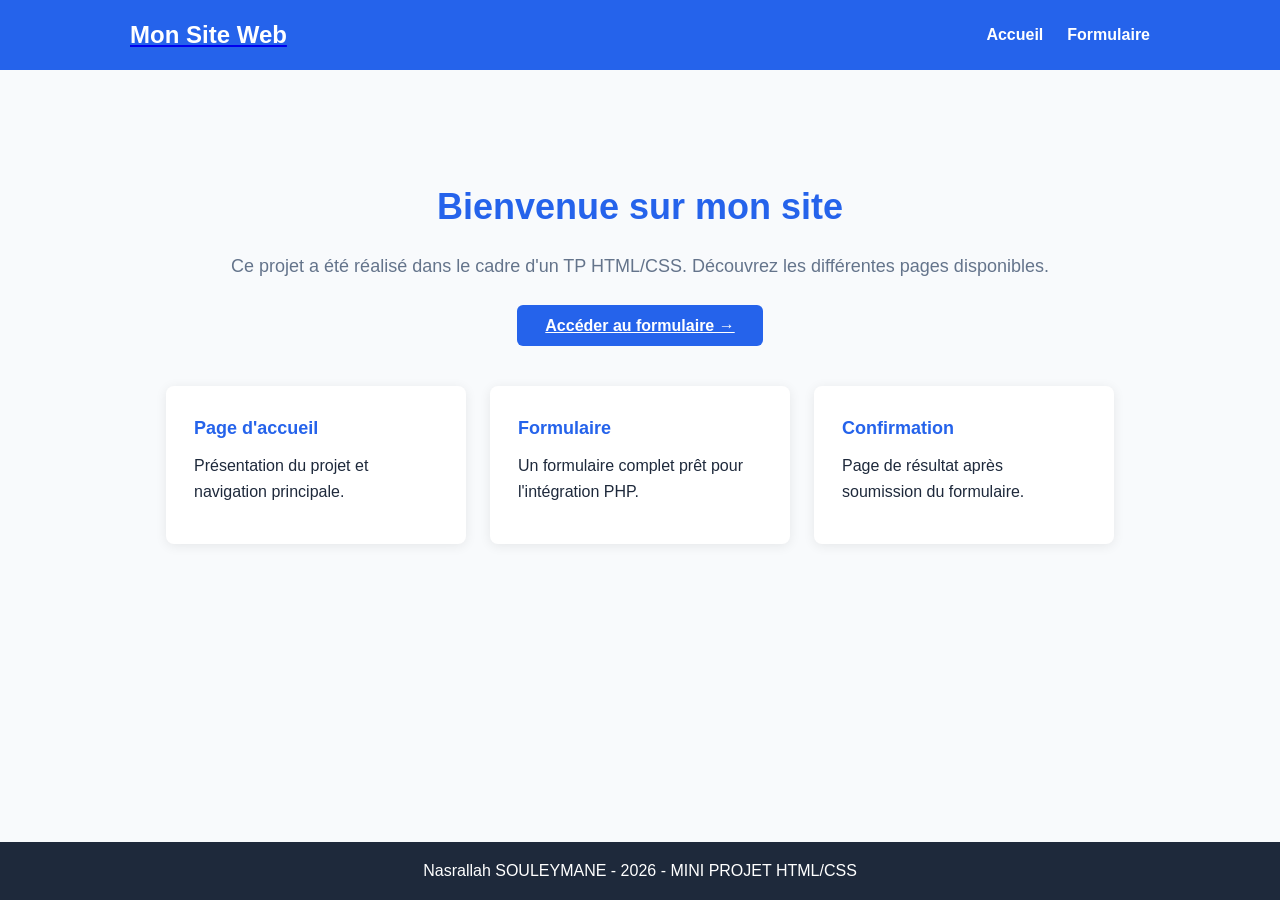
==== index.html @ 07f315dc "Premiere Page HTML/CSS" ====
<!DOCTYPE html>
<html lang="fr">

    <head>
        <meta charset="utf-8">
        <title>Mini Projet HTML/CSS</title>
        <link rel="stylesheet" href="assets/css/style.css">
    </head>

    <body>
        
        <header>
            <div class="container">
                <a href="index.html"><h1>Mon Site Web</h1></a>
                <nav>
                    <ul>
                        <li><a href="index.html">Accueil</a></li>
                        <li><a href="pages/formulaire.html">Formulaire</a></li>
                    </ul>
                </nav>
            </div>
        </header>

        <main>
            <div class="container">
                <section class="hero">
                    <h2>Bienvenue sur mon site</h2>
                    <p>Ce projet a été réalisé dans le cadre d'un TP HTML/CSS. Découvrez les différentes pages disponibles.</p>
                    <a href="pages/formulaire.html" class="btn">Accéder au formulaire →</a>
                </section>

                <section class="cards">
                    <div class="card">
                        <h3>Page d'accueil</h3>
                        <p>Présentation du projet et navigation principale.</p>
                    </div>
                    <div class="card">
                        <h3>Formulaire</h3>
                        <p>Un formulaire complet prêt pour l'intégration PHP.</p>
                    </div>
                    <div class="card">
                        <h3>Confirmation</h3>
                        <p>Page de résultat après soumission du formulaire.</p>
                    </div>
                </section>
            </div>
        </main>

        <footer>
            <div class="container">
                <p> Nasrallah SOULEYMANE - 2026 - MINI PROJET HTML/CSS</p>
            </div>
        </footer>

    
    </body>

</html>
---- assets/css/style.css ----
/* ===== RESET & BASE ===== */
* {
  margin: 0;
  padding: 0;
  box-sizing: border-box;
}

body {
  font-family: 'Segoe UI', Arial, sans-serif;
  font-size: 16px;
  color: #1e293b;
  background-color: #f8fafc;
  line-height: 1.6;
  min-height: 100vh;
  display: flex;
  flex-direction: column;
  align-items: stretch;
}


/* ===== CONTAINER ===== */
.container {
  width: 100%;
  max-width: 1100px;
  margin: 0 auto;
  padding: 0 40px;
}

/* ===== HEADER ===== */
header {
  background-color: #2563eb;
  padding: 16px 0;
}

header .container {
  display: flex;
  justify-content: space-between;
  align-items: center;
  width: 100%;
}

header h1 {
  color: #ffffff;
  font-size: 24px;
  text-decoration: none;
}

header h1 a {
  color: #ffffff;
  text-decoration: none;
}

/* ===== NAVIGATION ===== */
nav ul {
  list-style: none;
  display: flex;
  gap: 24px;
}

nav ul li a {
  color: #ffffff;
  text-decoration: none;
  font-weight: 600;
  transition: opacity 0.2s;
}

nav ul li a:hover {
  opacity: 0.7;
}

/* ===== MAIN ===== */
main {
  padding: 48px 0;
  flex: 1;
}

main h2 {
  font-size: 28px;
  margin-bottom: 16px;
  color: #2563eb;
  text-align: center;
}

main p {
  margin-bottom: 12px;
}

main ul {
  margin-left: 24px;
  margin-top: 8px;
}

main .container {
  display: block;
}

.main-center {
  display: flex;
  align-items: center;
  justify-content: center;
}

/* ===== FOOTER ===== */
footer {
  background-color: #1e293b;
  color: #ffffff;
  text-align: center;
  padding: 16px 0;
  margin-top: 48px;
}


/* ===== FORMULAIRE ===== */
form {
  background-color: #ffffff;
  padding: 32px;
  border-radius: 8px;
  box-shadow: 0 2px 12px rgba(0, 0, 0, 0.08);
  width: 100%;
  max-width: 100%;
}

.form-group {
  display: flex;
  flex-direction: column;
  gap: 6px;
  margin-bottom: 20px;
}

.form-group label {
  font-weight: 600;
  color: #1e293b;
}

.form-group input,
.form-group select,
.form-group textarea {
  padding: 10px 14px;
  border: 1px solid #cbd5e1;
  border-radius: 6px;
  font-size: 15px;
  color: #1e293b;
  background-color: #f8fafc;
  outline: none;
  transition: border-color 0.2s;
}

.form-group input:focus,
.form-group select:focus,
.form-group textarea:focus {
  border-color: #2563eb;
  background-color: #ffffff;
}


/* ===== BOUTON ===== */
.btn {
  background-color: #2563eb;
  color: #ffffff;
  padding: 12px 28px;
  border: none;
  border-radius: 6px;
  font-size: 16px;
  font-weight: 600;
  cursor: pointer;
  transition: background-color 0.2s;
}

.btn:hover {
  background-color: #1d4ed8;
}

/* ===== HERO ===== */
.hero {
  text-align: center;
  padding: 60px 0 48px;
}

.hero h2 {
  font-size: 36px;
  margin-bottom: 16px;
}

.hero p {
  font-size: 18px;
  color: #64748b;
  margin-bottom: 32px;
}

/* ===== CARDS ===== */
.cards {
  display: flex;
  gap: 24px;
  justify-content: center;
  flex-wrap: wrap;
}

.card {
  background-color: #ffffff;
  border-radius: 8px;
  padding: 28px;
  flex: 1;
  min-width: 200px;
  max-width: 300px;
  box-shadow: 0 2px 12px rgba(0, 0, 0, 0.08);
}

.card h3 {
  color: #2563eb;
  margin-bottom: 10px;
  font-size: 18px;
}

/* ===== CONFIRMATION ===== */
.confirmation-box {
  background-color: #ffffff;
  border-radius: 8px;
  box-shadow: 0 2px 12px rgba(0, 0, 0, 0.08);
  padding: 60px 40px;
  text-align: center;
  max-width: 600px;
  margin: 0 auto;
}

.confirmation-icon {
  background-color: #2563eb;
  color: #ffffff;
  font-size: 40px;
  width: 80px;
  height: 80px;
  border-radius: 50%;
  display: flex;
  align-items: center;
  justify-content: center;
  margin: 0 auto 24px;
  box-shadow: 0 4px 20px rgba(37, 99, 235, 0.4);
}

.confirmation-box h2 {
  font-size: 28px;
  margin-bottom: 16px;
  color: #1e293b;
}

.confirmation-box p {
  color: #64748b;
  margin-bottom: 32px;
  font-size: 16px;
}
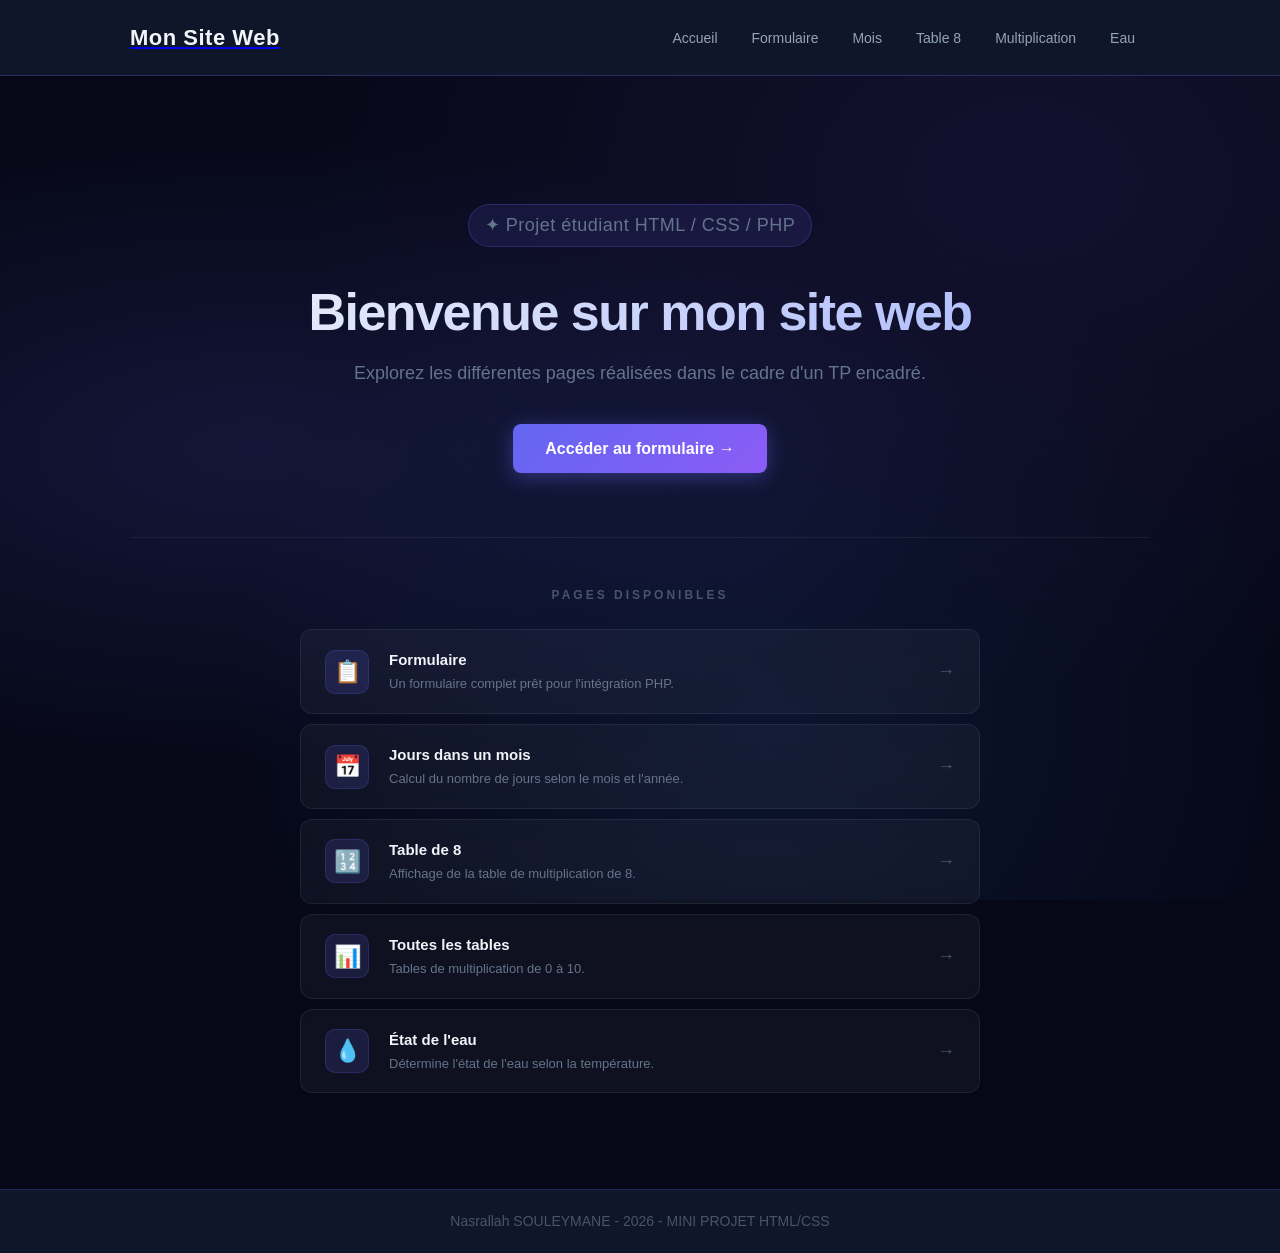
==== commit c37e184c: "Mini Projet HTML/CSS/PHP" ====
--- a/index.html
+++ b/index.html
@@ -1,58 +1,102 @@
 <!DOCTYPE html>
 <html lang="fr">
+<head>
+  <meta charset="utf-8">
+  <title>Mini Projet HTML/CSS</title>
+  <link rel="stylesheet" href="assets/css/style.css">
+</head>
+<body>
 
-    <head>
-        <meta charset="utf-8">
-        <title>Mini Projet HTML/CSS</title>
-        <link rel="stylesheet" href="assets/css/style.css">
-    </head>
+  <header>
+    <div class="container">
+      <a href="index.html"><h1>Mon Site Web</h1></a>
+      <nav>
+        <ul>
+          <li><a href="index.html">Accueil</a></li>
+          <li><a href="pages/formulaire.html">Formulaire</a></li>
+          <li><a href="pages/mois.php">Mois</a></li>
+          <li><a href="pages/table_multi.php">Table 8</a></li>
+          <li><a href="pages/multiplication_table.php">Multiplication</a></li>
+          <li><a href="pages/etat_eau.php">Eau</a></li>
+        </ul>
+      </nav>
+    </div>
+  </header>
 
-    <body>
-        
-        <header>
-            <div class="container">
-                <a href="index.html"><h1>Mon Site Web</h1></a>
-                <nav>
-                    <ul>
-                        <li><a href="index.html">Accueil</a></li>
-                        <li><a href="pages/formulaire.html">Formulaire</a></li>
-                    </ul>
-                </nav>
-            </div>
-        </header>
+  <main>
+    <div class="container">
 
-        <main>
-            <div class="container">
-                <section class="hero">
-                    <h2>Bienvenue sur mon site</h2>
-                    <p>Ce projet a été réalisé dans le cadre d'un TP HTML/CSS. Découvrez les différentes pages disponibles.</p>
-                    <a href="pages/formulaire.html" class="btn">Accéder au formulaire →</a>
-                </section>
+      <section class="hero">
+        <p class="hero-tag">✦ Projet étudiant HTML / CSS / PHP</p>
+        <h2>Bienvenue sur mon site web</h2>
+        <p>Explorez les différentes pages réalisées dans le cadre d'un TP encadré.</p>
+        <a href="pages/formulaire.html" class="btn">Accéder au formulaire →</a>
+      </section>
 
-                <section class="cards">
-                    <div class="card">
-                        <h3>Page d'accueil</h3>
-                        <p>Présentation du projet et navigation principale.</p>
-                    </div>
-                    <div class="card">
-                        <h3>Formulaire</h3>
-                        <p>Un formulaire complet prêt pour l'intégration PHP.</p>
-                    </div>
-                    <div class="card">
-                        <h3>Confirmation</h3>
-                        <p>Page de résultat après soumission du formulaire.</p>
-                    </div>
-                </section>
-            </div>
-        </main>
+      <section class="pages-list">
+        <h3>Pages disponibles</h3>
+        <ul>
+          <li>
+            <a href="pages/formulaire.html">
+              <span class="page-icon">📋</span>
+              <div>
+                <strong>Formulaire</strong>
+                <p>Un formulaire complet prêt pour l'intégration PHP.</p>
+              </div>
+              <span class="page-arrow">→</span>
+            </a>
+          </li>
+          <li>
+            <a href="pages/mois.php">
+              <span class="page-icon">📅</span>
+              <div>
+                <strong>Jours dans un mois</strong>
+                <p>Calcul du nombre de jours selon le mois et l'année.</p>
+              </div>
+              <span class="page-arrow">→</span>
+            </a>
+          </li>
+          <li>
+            <a href="pages/table_multi.php">
+              <span class="page-icon">🔢</span>
+              <div>
+                <strong>Table de 8</strong>
+                <p>Affichage de la table de multiplication de 8.</p>
+              </div>
+              <span class="page-arrow">→</span>
+            </a>
+          </li>
+          <li>
+            <a href="pages/multiplication_table.php">
+              <span class="page-icon">📊</span>
+              <div>
+                <strong>Toutes les tables</strong>
+                <p>Tables de multiplication de 0 à 10.</p>
+              </div>
+              <span class="page-arrow">→</span>
+            </a>
+          </li>
+          <li>
+            <a href="pages/etat_eau.php">
+              <span class="page-icon">💧</span>
+              <div>
+                <strong>État de l'eau</strong>
+                <p>Détermine l'état de l'eau selon la température.</p>
+              </div>
+              <span class="page-arrow">→</span>
+            </a>
+          </li>
+        </ul>
+      </section>
 
-        <footer>
-            <div class="container">
-                <p> Nasrallah SOULEYMANE - 2026 - MINI PROJET HTML/CSS</p>
-            </div>
-        </footer>
+    </div>
+  </main>
 
-    
-    </body>
+  <footer>
+    <div class="container">
+      <p>Nasrallah SOULEYMANE - 2026 - MINI PROJET HTML/CSS</p>
+    </div>
+  </footer>
 
+</body>
 </html>
--- a/assets/css/style.css
+++ b/assets/css/style.css
@@ -8,15 +8,19 @@
 body {
   font-family: 'Segoe UI', Arial, sans-serif;
   font-size: 16px;
-  color: #1e293b;
-  background-color: #f8fafc;
+  color: #e2e8f0;
+  background-color: #060818;
+  background-image: 
+    radial-gradient(ellipse at 20% 50%, rgba(99, 102, 241, 0.15) 0%, transparent 50%),
+    radial-gradient(ellipse at 80% 20%, rgba(139, 92, 246, 0.1) 0%, transparent 50%),
+    radial-gradient(ellipse at 60% 80%, rgba(59, 130, 246, 0.1) 0%, transparent 50%);
+  background-attachment: fixed;
   line-height: 1.6;
   min-height: 100vh;
   display: flex;
   flex-direction: column;
   align-items: stretch;
 }
-
 
 /* ===== CONTAINER ===== */
 .container {
@@ -28,8 +32,9 @@
 
 /* ===== HEADER ===== */
 header {
-  background-color: #2563eb;
-  padding: 16px 0;
+  background-color: #0f1629;
+  padding: 20px 0;
+  border-bottom: 1px solid rgba(99, 102, 241, 0.3);
 }
 
 header .container {
@@ -40,13 +45,14 @@
 }
 
 header h1 {
-  color: #ffffff;
-  font-size: 24px;
-  text-decoration: none;
+  color: #f1f5f9;
+  font-size: 22px;
+  font-weight: 700;
+  letter-spacing: 0.5px;
 }
 
 header h1 a {
-  color: #ffffff;
+  color: #f1f5f9;
   text-decoration: none;
 }
 
@@ -54,18 +60,24 @@
 nav ul {
   list-style: none;
   display: flex;
-  gap: 24px;
+  gap: 4px;
 }
 
 nav ul li a {
-  color: #ffffff;
+  color: #94a3b8;
   text-decoration: none;
-  font-weight: 600;
-  transition: opacity 0.2s;
+  font-weight: 500;
+  font-size: 14px;
+  padding: 7px 14px;
+  border-radius: 8px;
+  border: 1px solid transparent;
+  transition: all 0.2s;
 }
 
 nav ul li a:hover {
-  opacity: 0.7;
+  background: rgba(99, 102, 241, 0.15);
+  border-color: rgba(99, 102, 241, 0.3);
+  color: #a5b4fc;
 }
 
 /* ===== MAIN ===== */
@@ -77,12 +89,13 @@
 main h2 {
   font-size: 28px;
   margin-bottom: 16px;
-  color: #2563eb;
+  color: #f1f5f9;
   text-align: center;
 }
 
 main p {
   margin-bottom: 12px;
+  color: #94a3b8;
 }
 
 main ul {
@@ -102,20 +115,32 @@
 
 /* ===== FOOTER ===== */
 footer {
-  background-color: #1e293b;
-  color: #ffffff;
-  text-align: center;
-  padding: 16px 0;
+  background-color: #0f1629;
+  color: #475569;
+  text-align: center;
+  padding: 20px 0;
   margin-top: 48px;
-}
-
+  border-top: 1px solid rgba(99, 102, 241, 0.2);
+  font-size: 14px;
+}
+
+/* ===== GLASS MIXIN ===== */
+.glass {
+  background: rgba(255, 255, 255, 0.04);
+  backdrop-filter: blur(12px);
+  -webkit-backdrop-filter: blur(12px);
+  border: 1px solid rgba(255, 255, 255, 0.08);
+  border-radius: 16px;
+}
 
 /* ===== FORMULAIRE ===== */
 form {
-  background-color: #ffffff;
-  padding: 32px;
-  border-radius: 8px;
-  box-shadow: 0 2px 12px rgba(0, 0, 0, 0.08);
+  background: rgba(255, 255, 255, 0.04);
+  backdrop-filter: blur(12px);
+  -webkit-backdrop-filter: blur(12px);
+  border: 1px solid rgba(255, 255, 255, 0.08);
+  padding: 40px;
+  border-radius: 16px;
   width: 100%;
   max-width: 100%;
 }
@@ -129,93 +154,155 @@
 
 .form-group label {
   font-weight: 600;
-  color: #1e293b;
+  color: #cbd5e1;
+  font-size: 14px;
 }
 
 .form-group input,
 .form-group select,
 .form-group textarea {
   padding: 10px 14px;
-  border: 1px solid #cbd5e1;
-  border-radius: 6px;
+  border: 1px solid rgba(255, 255, 255, 0.1);
+  border-radius: 8px;
   font-size: 15px;
-  color: #1e293b;
-  background-color: #f8fafc;
+  color: #f1f5f9;
+  background: rgba(255, 255, 255, 0.05);
   outline: none;
-  transition: border-color 0.2s;
+  transition: border-color 0.2s, background 0.2s;
 }
 
 .form-group input:focus,
 .form-group select:focus,
 .form-group textarea:focus {
-  border-color: #2563eb;
-  background-color: #ffffff;
-}
-
+  border-color: rgba(99, 102, 241, 0.6);
+  background: rgba(99, 102, 241, 0.05);
+}
+
+.form-group select option {
+  background-color: #0f1629;
+  color: #f1f5f9;
+}
 
 /* ===== BOUTON ===== */
 .btn {
-  background-color: #2563eb;
+  background: linear-gradient(135deg, #6366f1, #8b5cf6);
   color: #ffffff;
-  padding: 12px 28px;
+  padding: 12px 32px;
   border: none;
-  border-radius: 6px;
+  border-radius: 8px;
   font-size: 16px;
   font-weight: 600;
   cursor: pointer;
-  transition: background-color 0.2s;
+  transition: opacity 0.2s, transform 0.2s;
+  text-decoration: none;
+  display: inline-block;
+  box-shadow: 0 4px 20px rgba(99, 102, 241, 0.4);
 }
 
 .btn:hover {
-  background-color: #1d4ed8;
+  opacity: 0.9;
+  transform: translateY(-2px);
 }
 
 /* ===== HERO ===== */
 .hero {
   text-align: center;
-  padding: 60px 0 48px;
+  padding: 80px 0 64px;
+  border-bottom: 1px solid rgba(255, 255, 255, 0.06);
+  margin-bottom: 48px;
 }
 
 .hero h2 {
-  font-size: 36px;
+  font-size: 52px;
+  font-weight: 700;
+  color: #f1f5f9;
   margin-bottom: 16px;
+  letter-spacing: -1px;
+  background: linear-gradient(135deg, #f1f5f9, #a5b4fc);
+  -webkit-background-clip: text;
+  -webkit-text-fill-color: transparent;
+  background-clip: text;
 }
 
 .hero p {
   font-size: 18px;
   color: #64748b;
-  margin-bottom: 32px;
-}
-
-/* ===== CARDS ===== */
-.cards {
-  display: flex;
-  gap: 24px;
+  margin-bottom: 36px;
+}
+
+/* ===== PAGES LIST ===== */
+.pages-list h3 {
+  font-size: 12px;
+  color: #475569;
+  text-transform: uppercase;
+  letter-spacing: 3px;
+  margin-bottom: 24px;
+  text-align: center;
+}
+
+.pages-list ul {
+  list-style: none !important;
+  margin: 0 auto !important;
+  margin-top: 0 !important;
+  display: flex;
+  flex-direction: column;
+  gap: 10px;
+  max-width: 680px;
+}
+
+.pages-list ul li a {
+  display: flex;
+  align-items: center;
+  gap: 20px;
+  padding: 18px 24px;
+  background: rgba(255, 255, 255, 0.04);
+  backdrop-filter: blur(12px);
+  -webkit-backdrop-filter: blur(12px);
+  border: 1px solid rgba(255, 255, 255, 0.07);
+  border-radius: 12px;
+  text-decoration: none;
+  color: #e2e8f0;
+  transition: all 0.25s;
+}
+
+.pages-list ul li a:hover {
+  background: rgba(99, 102, 241, 0.1);
+  border-color: rgba(99, 102, 241, 0.4);
+  transform: translateX(6px);
+}
+
+.page-icon {
+  font-size: 22px;
+  min-width: 44px;
+  height: 44px;
+  background: rgba(99, 102, 241, 0.15);
+  border-radius: 10px;
+  display: flex;
+  align-items: center;
   justify-content: center;
-  flex-wrap: wrap;
-}
-
-.card {
-  background-color: #ffffff;
-  border-radius: 8px;
-  padding: 28px;
-  flex: 1;
-  min-width: 200px;
-  max-width: 300px;
-  box-shadow: 0 2px 12px rgba(0, 0, 0, 0.08);
-}
-
-.card h3 {
-  color: #2563eb;
-  margin-bottom: 10px;
-  font-size: 18px;
+  border: 1px solid rgba(99, 102, 241, 0.2);
+}
+
+.pages-list strong {
+  font-size: 15px;
+  color: #f1f5f9;
+  display: block;
+  margin-bottom: 2px;
+}
+
+.pages-list p {
+  font-size: 13px;
+  color: #64748b;
+  margin: 0;
 }
 
 /* ===== CONFIRMATION ===== */
 .confirmation-box {
-  background-color: #ffffff;
-  border-radius: 8px;
-  box-shadow: 0 2px 12px rgba(0, 0, 0, 0.08);
+  background: rgba(255, 255, 255, 0.04);
+  backdrop-filter: blur(12px);
+  -webkit-backdrop-filter: blur(12px);
+  border: 1px solid rgba(255, 255, 255, 0.08);
+  border-radius: 16px;
   padding: 60px 40px;
   text-align: center;
   max-width: 600px;
@@ -223,7 +310,7 @@
 }
 
 .confirmation-icon {
-  background-color: #2563eb;
+  background: linear-gradient(135deg, #6366f1, #8b5cf6);
   color: #ffffff;
   font-size: 40px;
   width: 80px;
@@ -233,17 +320,196 @@
   align-items: center;
   justify-content: center;
   margin: 0 auto 24px;
-  box-shadow: 0 4px 20px rgba(37, 99, 235, 0.4);
+  box-shadow: 0 4px 24px rgba(99, 102, 241, 0.5);
 }
 
 .confirmation-box h2 {
   font-size: 28px;
   margin-bottom: 16px;
-  color: #1e293b;
+  color: #f1f5f9;
 }
 
 .confirmation-box p {
   color: #64748b;
   margin-bottom: 32px;
   font-size: 16px;
+}
+
+/* ===== TABLE MULTIPLICATION ===== */
+.table-multiplication {
+  background: rgba(255, 255, 255, 0.04);
+  backdrop-filter: blur(12px);
+  -webkit-backdrop-filter: blur(12px);
+  border: 1px solid rgba(255, 255, 255, 0.08);
+  border-radius: 16px;
+  padding: 32px;
+  max-width: 500px;
+  margin: 32px auto;
+}
+
+.table-multiplication p {
+  display: flex;
+  justify-content: space-between;
+  padding: 12px 20px;
+  border-bottom: 1px solid rgba(255, 255, 255, 0.06);
+  font-size: 17px;
+  color: #cbd5e1;
+  transition: background-color 0.2s;
+}
+
+.table-multiplication p:hover {
+  background: rgba(99, 102, 241, 0.08);
+  border-radius: 6px;
+}
+
+.table-multiplication p:last-child {
+  border-bottom: none;
+}
+
+.table-multiplication strong {
+  color: #a5b4fc;
+}
+
+/* ===== EAU ===== */
+.eau-card {
+  backdrop-filter: blur(12px);
+  -webkit-backdrop-filter: blur(12px);
+  border-radius: 16px;
+  padding: 48px 40px;
+  text-align: center;
+  max-width: 400px;
+  margin: 32px auto;
+  border: 1px solid rgba(255, 255, 255, 0.08);
+}
+
+.eau-temperature {
+  font-size: 64px;
+  font-weight: 700;
+  margin-bottom: 16px;
+}
+
+.eau-etat {
+  font-size: 22px;
+  font-weight: 600;
+}
+
+.eau-glace {
+  background: rgba(56, 189, 248, 0.08);
+  color: #38bdf8;
+  border-color: rgba(56, 189, 248, 0.2);
+}
+
+.eau-froide {
+  background: rgba(96, 165, 250, 0.08);
+  color: #60a5fa;
+  border-color: rgba(96, 165, 250, 0.2);
+}
+
+.eau-chaude {
+  background: rgba(251, 191, 36, 0.08);
+  color: #fbbf24;
+  border-color: rgba(251, 191, 36, 0.2);
+}
+
+.eau-brulante {
+  background: rgba(248, 113, 113, 0.08);
+  color: #f87171;
+  border-color: rgba(248, 113, 113, 0.2);
+}
+
+.eau-vapeur {
+  background: rgba(167, 139, 250, 0.08);
+  color: #a78bfa;
+  border-color: rgba(167, 139, 250, 0.2);
+}
+
+/* ===== MOIS ===== */
+.mois-card {
+  background: rgba(255, 255, 255, 0.04);
+  backdrop-filter: blur(12px);
+  -webkit-backdrop-filter: blur(12px);
+  border: 1px solid rgba(255, 255, 255, 0.08);
+  border-radius: 16px;
+  padding: 48px 40px;
+  text-align: center;
+  max-width: 400px;
+  margin: 32px auto;
+}
+
+.mois-nombre {
+  font-size: 80px;
+  font-weight: 700;
+  color: #a5b4fc;
+  line-height: 1;
+  margin-bottom: 8px;
+}
+
+.mois-label {
+  font-size: 20px;
+  color: #94a3b8;
+  margin-bottom: 16px;
+}
+
+.mois-detail {
+  font-size: 16px;
+  color: #475569;
+  font-style: italic;
+}
+
+/* ===== TABLES GRID ===== */
+.tables-grid {
+  display: grid;
+  grid-template-columns: repeat(3, 1fr);
+  gap: 24px;
+  margin-top: 32px;
+}
+
+.table-article {
+  background: rgba(255, 255, 255, 0.04);
+  backdrop-filter: blur(12px);
+  -webkit-backdrop-filter: blur(12px);
+  border: 1px solid rgba(255, 255, 255, 0.08);
+  border-radius: 16px;
+  padding: 24px;
+}
+
+.table-article h3 {
+  color: #a5b4fc;
+  font-size: 18px;
+  margin-bottom: 16px;
+  text-align: center;
+  padding-bottom: 12px;
+  border-bottom: 1px solid rgba(255, 255, 255, 0.06);
+}
+
+/* ===== HERO TAG ===== */
+.hero-tag {
+  display: inline-block;
+  font-size: 13px;
+  color: #a5b4fc;
+  background: rgba(99, 102, 241, 0.12);
+  border: 1px solid rgba(99, 102, 241, 0.25);
+  padding: 6px 16px;
+  border-radius: 999px;
+  margin-bottom: 24px;
+  letter-spacing: 0.5px;
+}
+
+.hero h2 {
+  font-size: 52px !important;
+  line-height: 1.15 !important;
+  letter-spacing: -1.5px !important;
+}
+
+/* ===== PAGE ARROW ===== */
+.page-arrow {
+  margin-left: auto;
+  color: #475569;
+  font-size: 18px;
+  transition: color 0.2s, transform 0.2s;
+}
+
+.pages-list ul li a:hover .page-arrow {
+  color: #a5b4fc;
+  transform: translateX(4px);
 }
